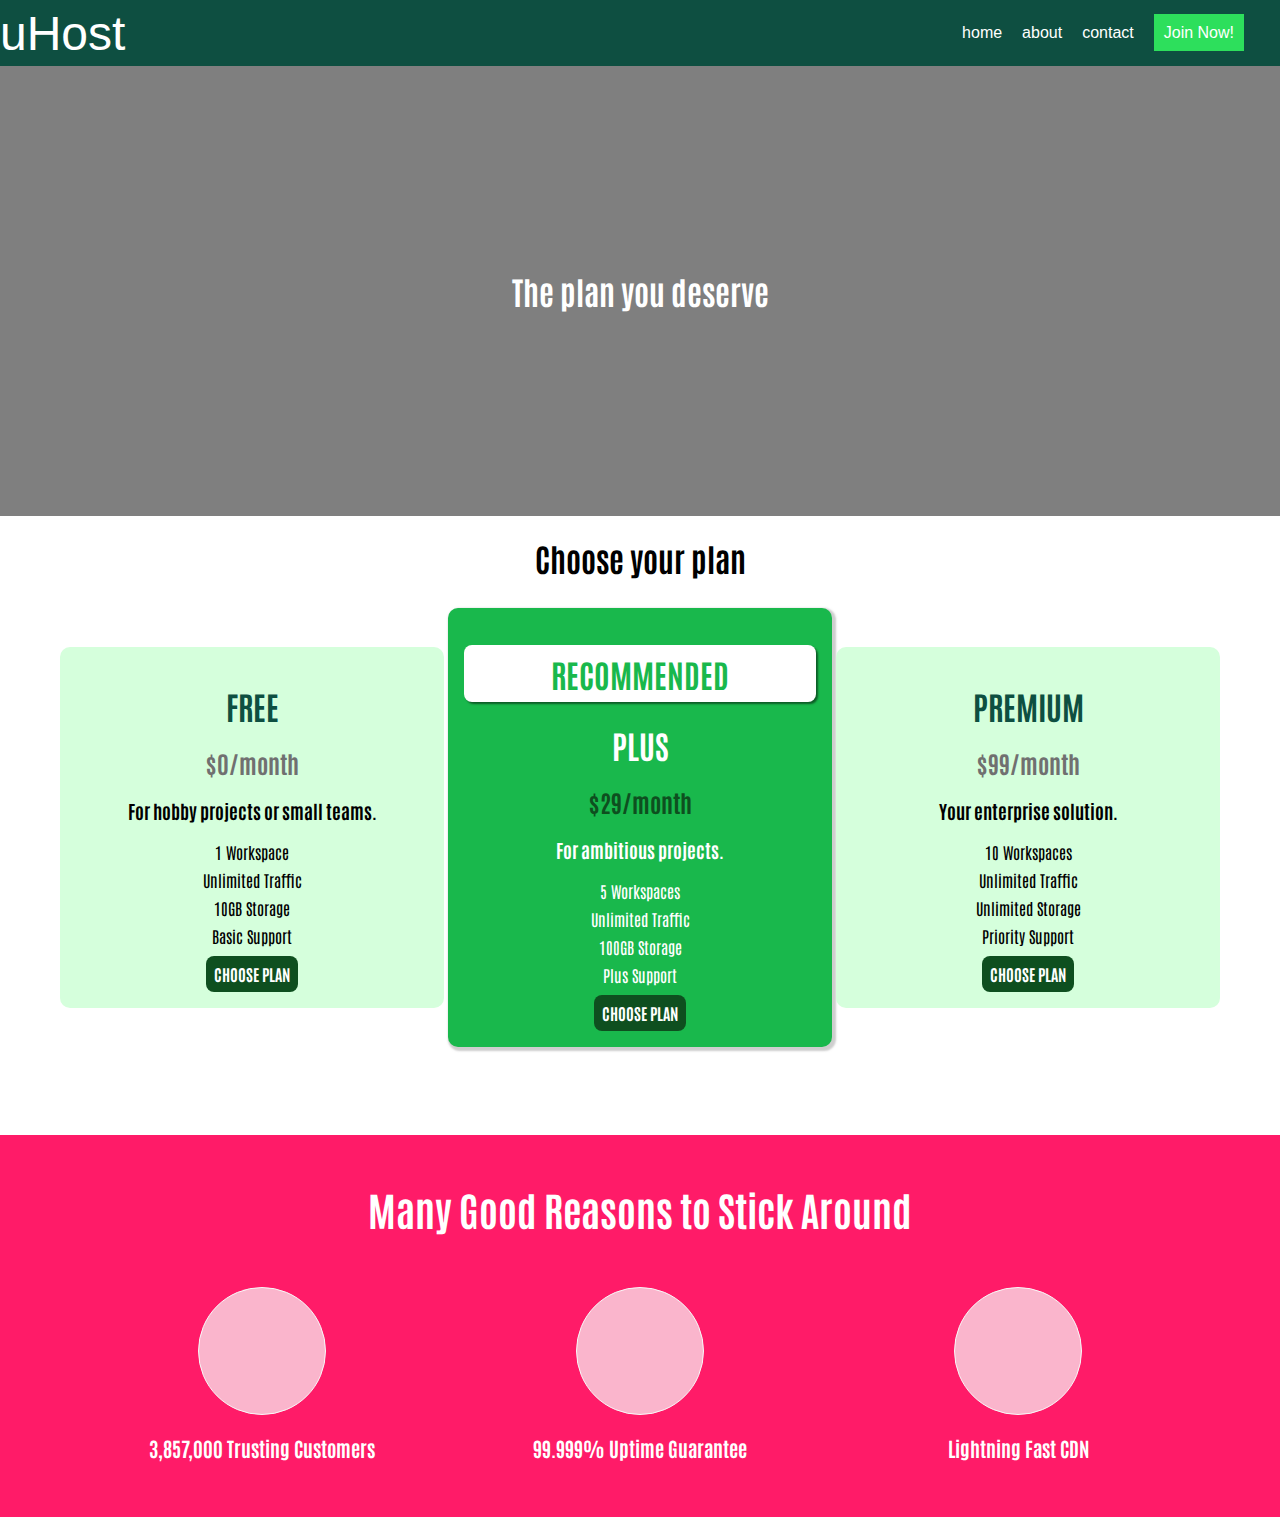
==== index.html @ ea9668fd "first commit" ====
<!DOCTYPE html>
<html lang="en">

<head>
    <meta charset="UTF-8">
    <meta http-equiv="X-UA-Compatible" content="IE=edge">
    <meta name="viewport" content="width=device-width, initial-scale=1.0">
    <link rel="stylesheet" href="main.css">
    <link rel="preconnect" href="https://fonts.googleapis.com">
    <link rel="preconnect" href="https://fonts.gstatic.com" crossorigin>
    <link href="https://fonts.googleapis.com/css2?family=Anton&family=Antonio:wght@100;200&display=swap" rel="stylesheet">
    <title>Document</title>
</head>

<body>
    <header>
        <nav>
            <div class="container">
                <div class="logo">
                    <a href="">uHost</a>
                </div>
                <div class="nav-items">
                    <ul>
                        <li><a href="">home</a></li>
                        <li><a href="">about</a></li>
                        <li><a href="">contact</a></li>
                        <li><a class="cta" href="">Join Now!</a></li>
                    </ul>
                </div>
            </div>
        </nav>
    </header>
    <div class="hero-image">
        <div class="hero-text">
            <h1>The plan you deserve</h1>

        </div>
    </div>
    <div class="plans">
        <h1 class="plan-title">Choose your plan</h1>
        <article class="plan">
            <h1 class="plan__title">FREE</h1>
            <h2 class="plan__price">$0/month</h2>
            <h3>For hobby projects or small teams.</h3>
            <ul>
                <li>1 Workspace</li>
                <li>Unlimited Traffic</li>
                <li>10GB Storage</li>
                <li>Basic Support</li>
            </ul>
            <div>
                <button class="button">CHOOSE PLAN</button>
            </div>
        </article>
        <article class="plan plan--highlighted">
            <h1 class="plan__annotation">RECOMMENDED</h1>
            <h1 class="plan__title">PLUS</h1>
            <h2 class="plan__price">$29/month</h2>
            <h3>For ambitious projects.</h3>
            <ul>
                <li>5 Workspaces</li>
                <li>Unlimited Traffic</li>
                <li>100GB Storage</li>
                <li>Plus Support</li>
            </ul>
            <div>
                <button class="button">CHOOSE PLAN</button>
            </div>
        </article>
        <article class="plan">
            <h1 class="plan__title">PREMIUM</h1>
            <h2 class="plan__price">$99/month</h2>
            <h3>Your enterprise solution.</h3>
            <ul>
                <li>10 Workspaces</li>
                <li>Unlimited Traffic</li>
                <li>Unlimited Storage</li>
                <li>Priority Support</li>
            </ul>
            <div>
                <button class="button">CHOOSE PLAN</button>
            </div>
        </article>
    </div>
    <section id="key-features">
        <h1 class="choose_title">Many Good Reasons to Stick Around</h1>
        <ul class="features">
            <li class="feature">
                <div class="key-feature__image">

                </div>
                <p class="feature-description">3,857,000 Trusting Customers</p>
            </li>
            <li class="feature">
                <div class="key-feature__image">

                </div>
                <p class="feature-description">99.999% Uptime Guarantee</p>
            </li>
            <li class="feature">
                <div class="key-feature__image">

                </div>
                <p class="feature-description">Lightning Fast CDN</p>
            </li>
        </ul>
    </section>
</body>

</html>
---- main.css ----
* {
    box-sizing: border-box;
}

body {
    font-family: 'Anton', sans-serif;
    font-family: 'Antonio', sans-serif;
    margin: 0;
}

.section-title {
    color: #2ddf5c;
}

#product-overview h1 {
    color: white;
    font-family: 'Anton', sans-serif;
}


/* h1 {
    font-family: sans-serif;
} */

body,
html {
    height: 100%;
}

.cta {
    background-color: #2ddf5c;
    padding: 10px 10px;
}


/* The hero image */

.hero-image {
    /* Use "linear-gradient" to add a darken background effect to the image (photographer.jpg). This will make the text easier to read */
    background-image: linear-gradient(rgba(0, 0, 0, 0.5), rgba(0, 0, 0, 0.5)), url("https://plus.unsplash.com/premium_photo-1670263570259-53bc45f3b4d5?ixlib=rb-4.0.3&ixid=MnwxMjA3fDB8MHxlZGl0b3JpYWwtZmVlZHwxM3x8fGVufDB8fHx8&auto=format&fit=crop&w=600&q=60");
    /* Set a specific height */
    height: 50%;
    /* Position and center the image to scale nicely on all screens */
    background-position: center;
    background-repeat: no-repeat;
    background-size: cover;
    position: relative;
}


/* Place text in the middle of the image */

.hero-text {
    text-align: center;
    position: absolute;
    top: 50%;
    left: 50%;
    transform: translate(-50%, -50%);
    color: white;
}

.container {
    display: flex;
    justify-content: space-between;
    vertical-align: middle;
    align-items: center;
    font-family: sans-serif;
    background-color: #0e4f41;
}

.container .logo a {
    width: 100px;
    color: white;
    text-decoration: none;
    font-size: 3rem;
}

.container ul {
    display: flex;
    list-style: none;
    padding: 8px 16px;
}

.container ul li a {
    margin-right: 20px;
    text-decoration: none;
    color: white;
}

.plan {
    background-color: #d5ffdc;
    text-align: center;
    padding: 16px;
    margin-top: 8px;
    margin-bottom: 8px;
    display: inline-block;
    width: 30%;
    vertical-align: middle;
    border-radius: 10px;
}

.plan-title {
    text-align: center;
}

.cta:hover {
    background-color: #20a844;
}

.container a:hover {
    color: antiquewhite;
}

.plan--highlighted {
    background-color: #19b84c;
    color: white;
    box-shadow: 2px 2px 2px 2px rgba(158, 158, 158, 0.5);
}

.plan__annotation {
    background: white;
    color: #19b84c;
    padding: 8px;
    box-shadow: 2px 2px 2px rgba(0, 0, 0, 0.5);
    border-radius: 8px;
}

.plan ul {
    list-style: none;
    margin: 0;
    padding: 0;
    margin-bottom: 10px;
}

.plan ul li {
    margin: 8px 0;
}

.plan__price {
    color: rgb(112, 112, 112);
}

.plan__title {
    color: #0e4f41;
}

.plan--highlighted .plan__price {
    color: #0e4f1f;
}

.plan--highlighted .plan__title {
    color: white;
}

.button {
    background-color: #0e4f1f;
    color: white;
    padding: 8px;
    border-radius: 8px;
    border: none;
    font: inherit;
    font-weight: bold;
}

.button:hover {
    background-color: #093314;
    cursor: pointer;
}

.button:active {
    background-color: white;
    color: #093314;
}

.choose_title {
    text-align: center;
    color: white;
    margin: 32px;
    font-size: 40px;
}

#key-features {
    background: #ff1b68;
    margin-top: 80px;
    padding: 16px;
    vertical-align: top;
}

.features {
    list-style: none;
    display: inline-block;
    text-align: center;
    width: 100%;
    margin: 0%;
    padding: 0;
}

.feature {
    display: inline-block;
    color: white;
    font: bold;
    padding: 20px;
    text-align: center;
    width: 30%;
    vertical-align: top;
}

.feature-description {
    text-align: center;
    font-weight: bold;
    color: white;
    font-size: 20px;
}

.key-feature__image {
    background-color: #fab5cc;
    width: 128px;
    border-radius: 50%;
    border: 1px solid rgb(248, 248, 248);
    height: 128px;
    margin: auto;
}

.plans {
    text-align: center;
}
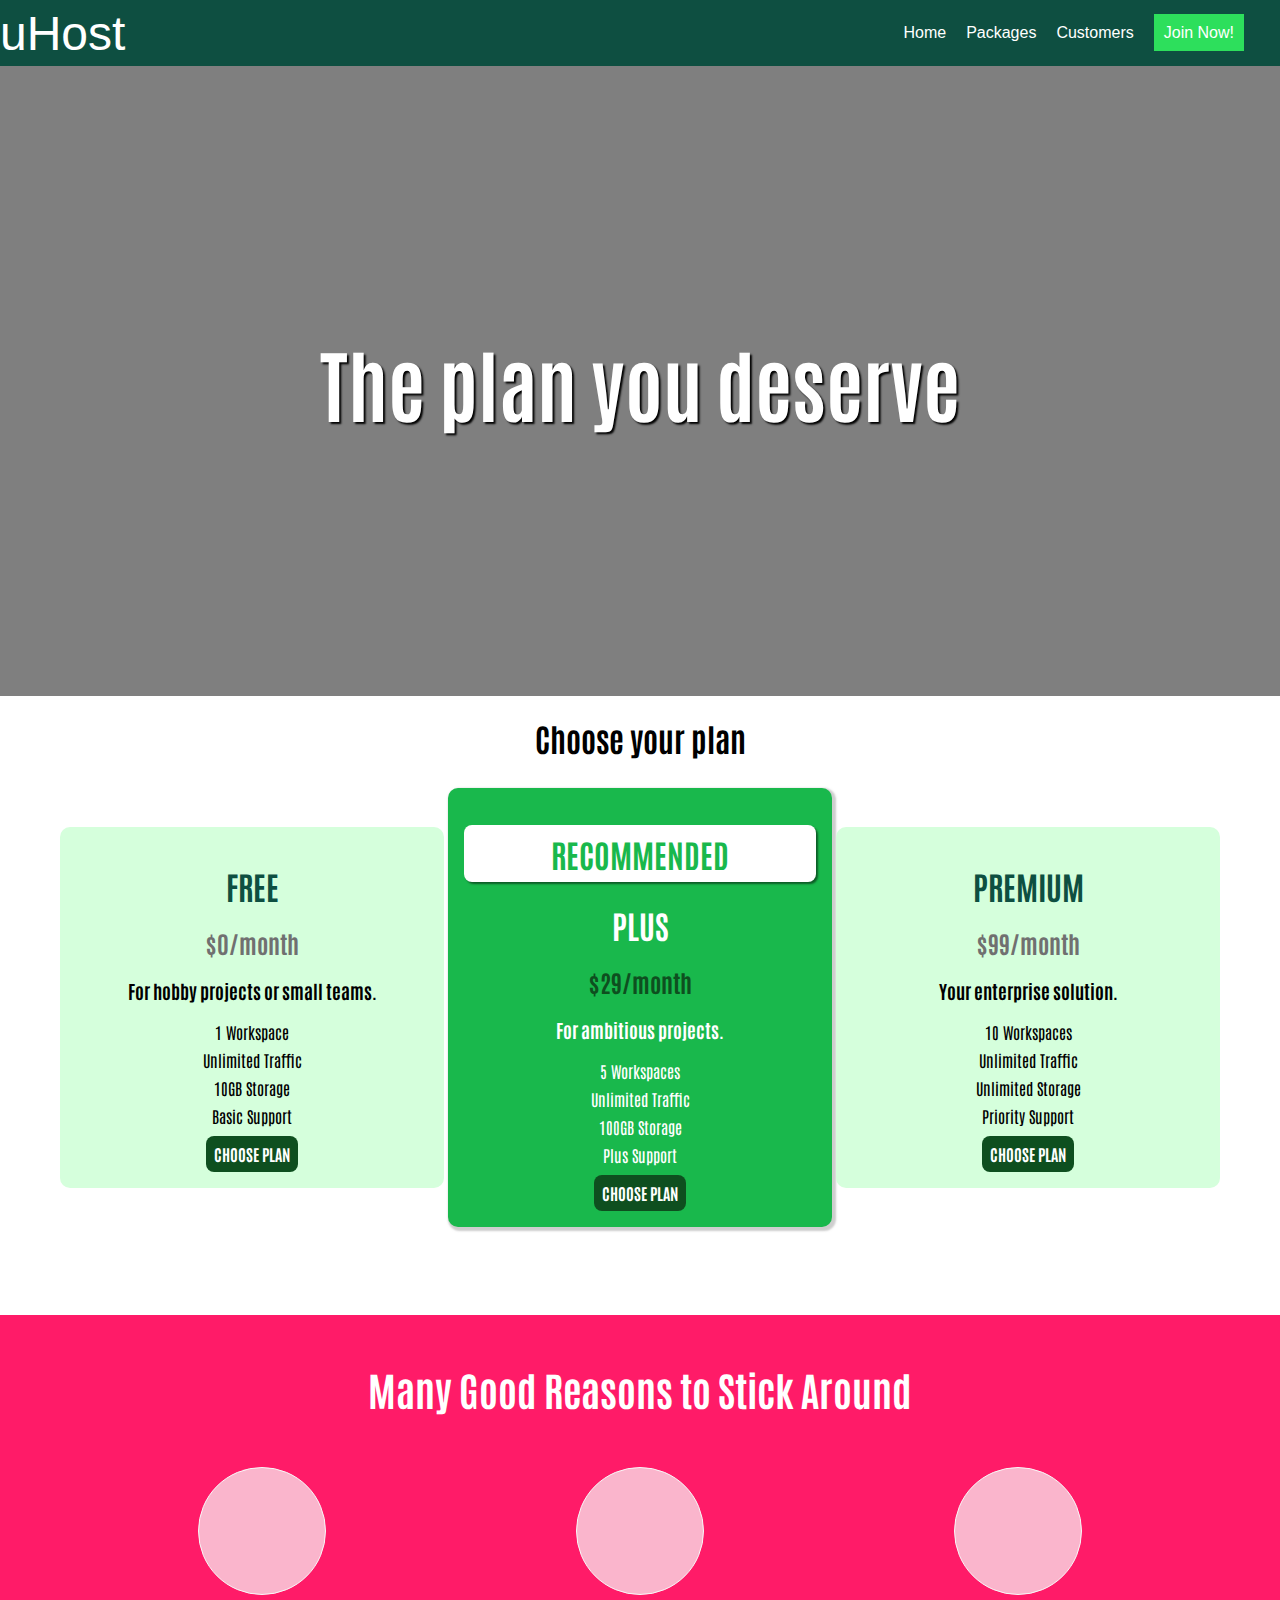
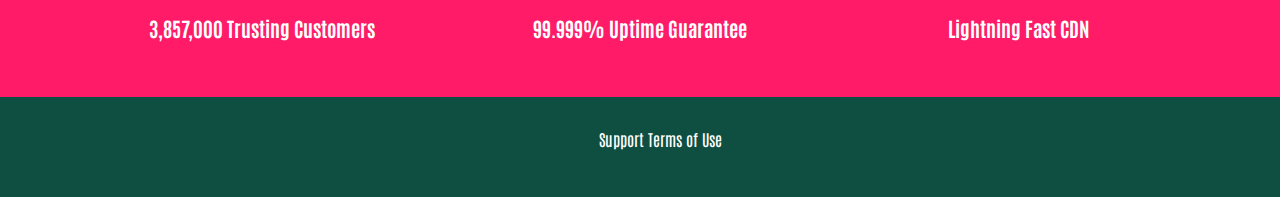
==== commit 2c743dd3: "footer" ====
--- a/index.html
+++ b/index.html
@@ -21,9 +21,9 @@
                 </div>
                 <div class="nav-items">
                     <ul>
-                        <li><a href="">home</a></li>
-                        <li><a href="">about</a></li>
-                        <li><a href="">contact</a></li>
+                        <li><a href="index.html">Home</a></li>
+                        <li><a href="packages.html">Packages</a></li>
+                        <li><a href="">Customers</a></li>
                         <li><a class="cta" href="">Join Now!</a></li>
                     </ul>
                 </div>
@@ -105,6 +105,18 @@
             </li>
         </ul>
     </section>
+    <footer class="main-footer">
+        <nav>
+            <ul>
+                <li>
+                    <a href="#">Support</a>
+                </li>
+                <li>
+                    <a href="#">Terms of Use</a>
+                </li>
+            </ul>
+        </nav>
+    </footer>
 </body>
 
 </html>--- a/main.css
+++ b/main.css
@@ -39,7 +39,7 @@
     /* Use "linear-gradient" to add a darken background effect to the image (photographer.jpg). This will make the text easier to read */
     background-image: linear-gradient(rgba(0, 0, 0, 0.5), rgba(0, 0, 0, 0.5)), url("https://plus.unsplash.com/premium_photo-1670263570259-53bc45f3b4d5?ixlib=rb-4.0.3&ixid=MnwxMjA3fDB8MHxlZGl0b3JpYWwtZmVlZHwxM3x8fGVufDB8fHx8&auto=format&fit=crop&w=600&q=60");
     /* Set a specific height */
-    height: 50%;
+    height: 70%;
     /* Position and center the image to scale nicely on all screens */
     background-position: center;
     background-repeat: no-repeat;
@@ -51,12 +51,14 @@
 /* Place text in the middle of the image */
 
 .hero-text {
-    text-align: center;
+    /* text-align: center; */
     position: absolute;
     top: 50%;
     left: 50%;
     transform: translate(-50%, -50%);
     color: white;
+    font-size: 40px;
+    text-shadow: 2px 2px 2px black;
 }
 
 .container {
@@ -223,4 +225,26 @@
 
 .plans {
     text-align: center;
+}
+
+.main-footer {
+    background-color: #0e4f41;
+    color: white;
+    text-align: center;
+    padding: 32px;
+}
+
+.main-footer ul {
+    margin-top: 0;
+    list-style: none;
+    display: inline-block;
+}
+
+.main-footer a {
+    text-decoration: none;
+    color: white;
+}
+
+.main-footer ul li {
+    display: inline-block;
 }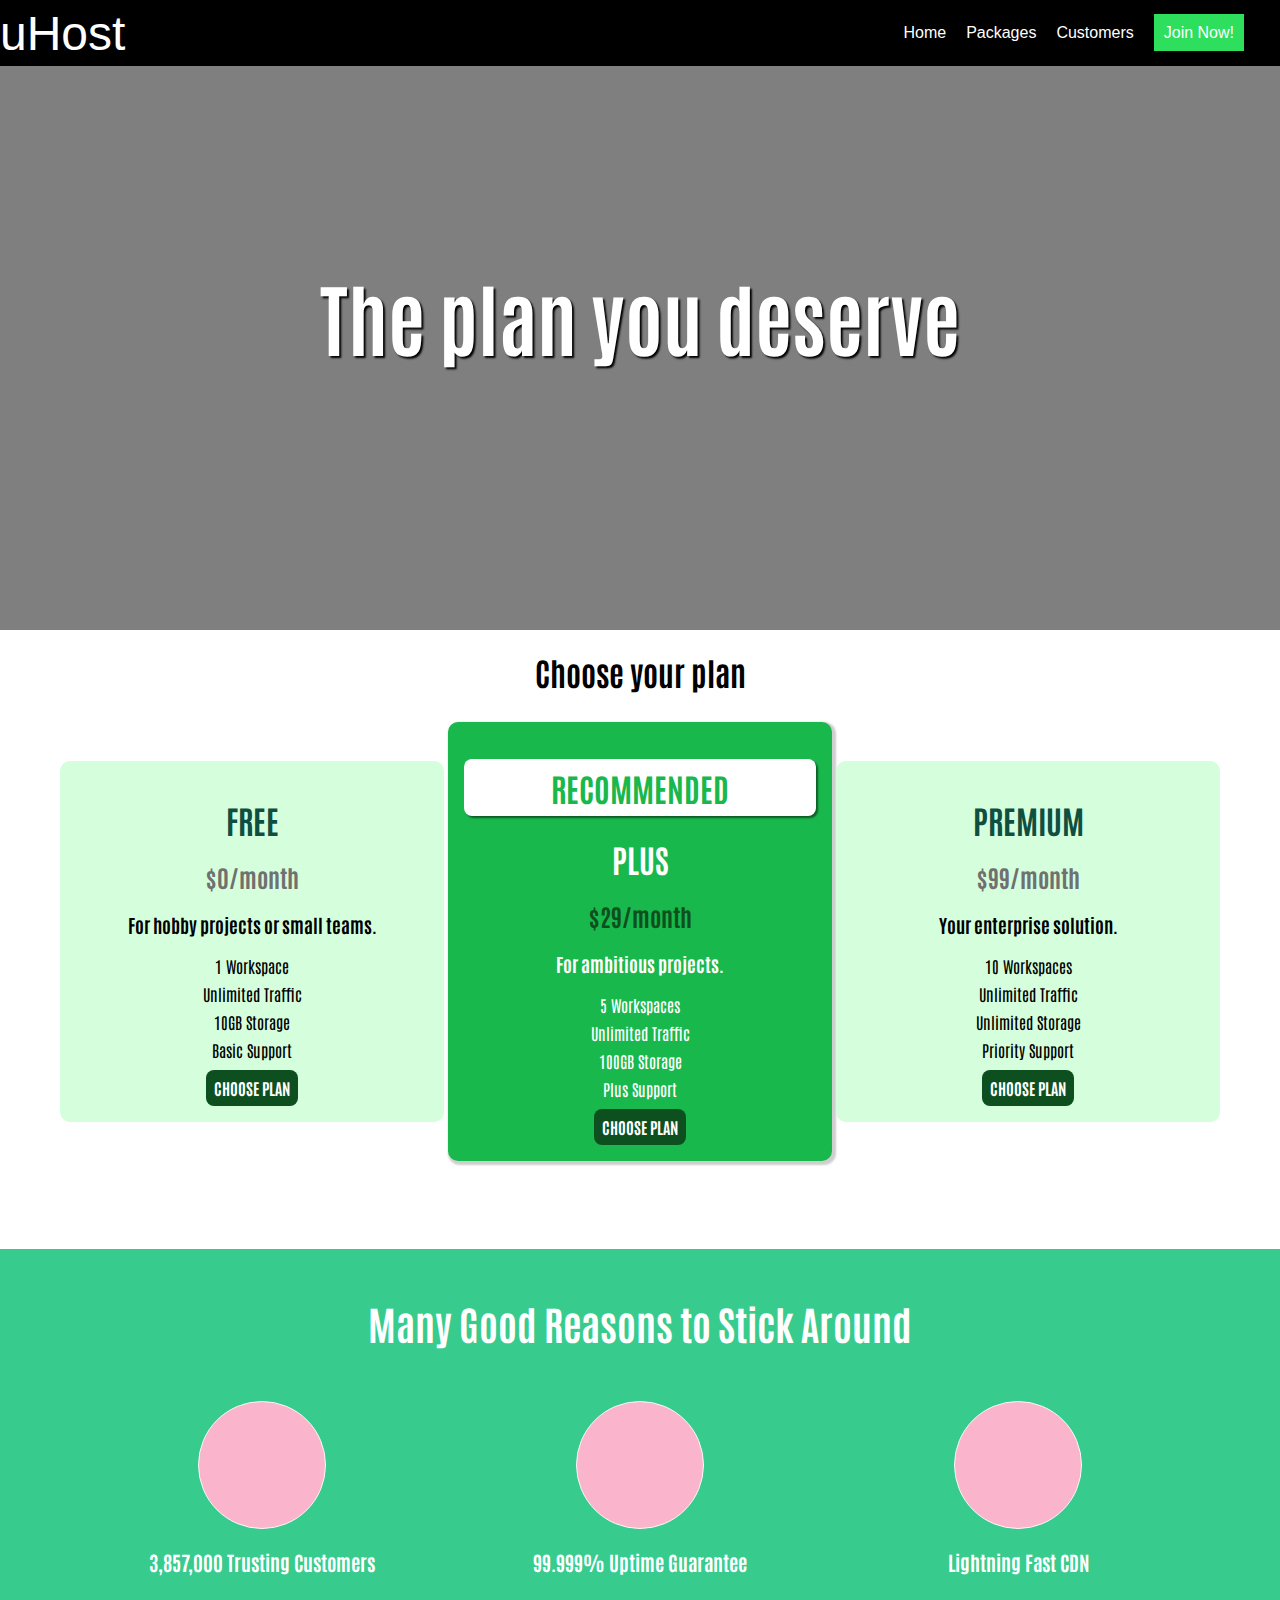
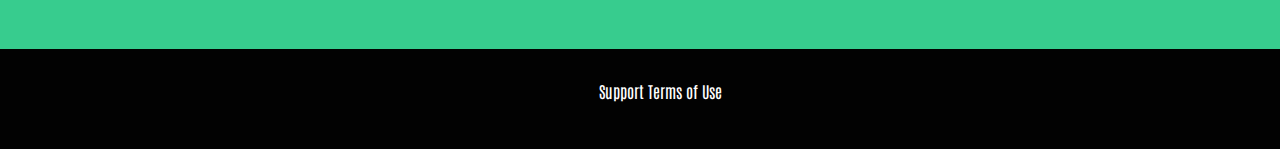
==== commit cda63de5: "added js" ====
--- a/index.html
+++ b/index.html
@@ -13,6 +13,14 @@
 </head>
 
 <body>
+    <div class="backdrop"></div>
+    <div class="modal">
+        <h1 class="modal__title">Do you want to continue?</h1>
+        <div class="modal__actions">
+            <a href="start-hosting/index.html" class="modal__action">Yes!</a>
+            <button class="modal__action modal__action--negative" type="button">no!</button>
+        </div>
+    </div>
     <header>
         <nav>
             <div class="container">
@@ -117,6 +125,7 @@
             </ul>
         </nav>
     </footer>
+    <script src="index.js"></script>
 </body>
 
 </html>--- a/main.css
+++ b/main.css
@@ -67,7 +67,13 @@
     vertical-align: middle;
     align-items: center;
     font-family: sans-serif;
-    background-color: #0e4f41;
+    background-color: #000000;
+    top: 0;
+    margin-bottom: 40px;
+    position: fixed;
+    z-index: 3;
+    width: 100%;
+    box-sizing: border-box;
 }
 
 .container .logo a {
@@ -75,12 +81,14 @@
     color: white;
     text-decoration: none;
     font-size: 3rem;
+    /* margin-left: 20rem; */
 }
 
 .container ul {
     display: flex;
     list-style: none;
     padding: 8px 16px;
+    /* margin-right: 20rem; */
 }
 
 .container ul li a {
@@ -182,10 +190,11 @@
 }
 
 #key-features {
-    background: #ff1b68;
+    background: #37cc8e;
     margin-top: 80px;
     padding: 16px;
     vertical-align: top;
+    height: 400px;
 }
 
 .features {
@@ -228,16 +237,21 @@
 }
 
 .main-footer {
-    background-color: #0e4f41;
+    background-color: #020202;
     color: white;
     text-align: center;
     padding: 32px;
+    position: relative;
+    display: flex;
+    justify-content: space-around;
 }
 
 .main-footer ul {
     margin-top: 0;
     list-style: none;
     display: inline-block;
+    position: relative;
+    vertical-align: middle;
 }
 
 .main-footer a {
@@ -247,4 +261,67 @@
 
 .main-footer ul li {
     display: inline-block;
+}
+
+.backdrop {
+    position: fixed;
+    display: none;
+    top: 0;
+    left: 0;
+    z-index: 100;
+    width: 100vw;
+    height: 100vh;
+    background: rgba(0, 0, 0, 0.5);
+}
+
+.modal {
+    position: fixed;
+    display: none;
+    z-index: 200;
+    top: 20%;
+    left: 30%;
+    width: 40%;
+    height: 30%;
+    background: white;
+    padding: 1rem;
+    border: 1px solid #ccc;
+    box-shadow: 1px 1px 1px rgba(0, 0, 0, 0.5);
+    vertical-align: middle;
+}
+
+.modal__title {
+    text-align: center;
+    margin: 0 0 1rem 0;
+}
+
+.modal__actions {
+    text-align: center;
+    vertical-align: middle;
+}
+
+.modal__action {
+    border: 1px solid #0e4f1f;
+    background: #0e4f1f;
+    text-decoration: none;
+    color: white;
+    font: inherit;
+    padding: 0.5rem 1rem;
+    cursor: pointer;
+}
+
+.modal__action:hover,
+.modal__action:active {
+    background-color: #2ddf5c;
+    border-color: #2ddf5c;
+}
+
+.modal__action--negative {
+    background: red;
+    border-color: red;
+}
+
+.modal__action--negative:hover,
+.modal__action--negative:active {
+    background: #ff5454;
+    border-color: #ff5454;
 }